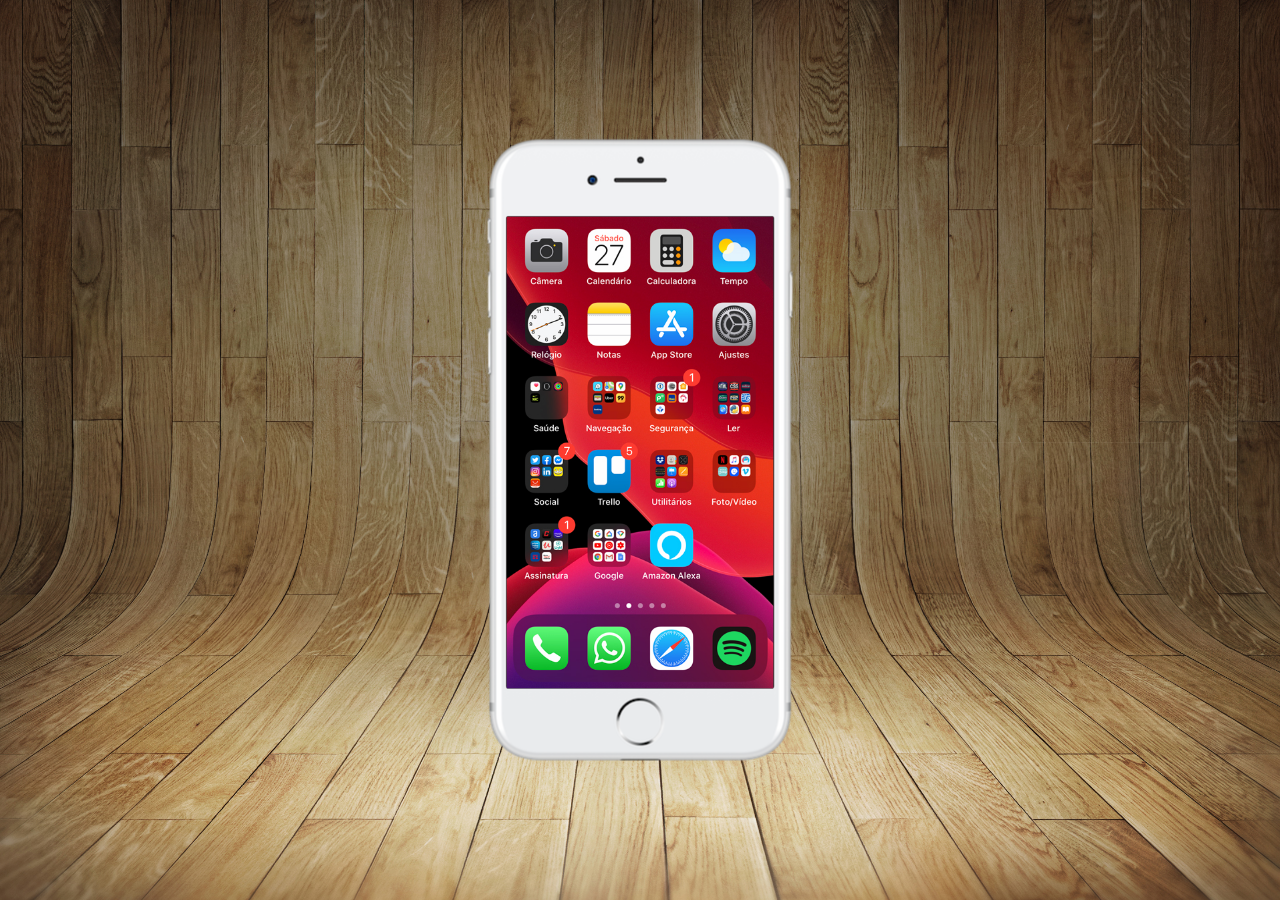
==== index.html @ cb938a86 "isocial first commit" ====
<!DOCTYPE html>
<html lang="en">
<head>
  <meta charset="UTF-8">
  <meta name="viewport" content="width=device-width, initial-scale=1.0">
  <link rel="shortcut icon" href="favicon.ico" type="image/x-icon">
  <link rel="stylesheet" href="./estilos/style.css">
  <title>Projeto redes sociais</title>
</head>
<body>
  <main>
    <section id="telefone">
      <iframe src="./home.html" name="tela" id="tela" frameborder="0">

      </iframe>
    </section>
    <section id="redes-sociais">

    </section>
  </main>
</body>
</html>
---- estilos/style.css ----
@charset "UTF-8";

* {
    margin: 0px;
    padding: 0px;
    font-family: Arial, Helvetica, sans-serif;
    font-size: 1em;
    box-sizing: border-box;
}

html, body {
    height: 100vh;
    width: 100vw;
    background-color: black;
}

body {
    background: url(../imagens/fundo-madeira.jpg) no-repeat top center;
    background-size: cover;
    background-attachment: fixed;
}

main {
    position: relative;
    height: 100vh;
}

section#telefone {
    position: absolute;
    top: 50%;
    left: 50%;
    transform: translate(-50%, -50%);
    height: 627px;
    width: 311px;
    background:url(../imagens/frame-iphone.png) no-repeat;
}

iframe#tela {
    position: relative;
    top: 80px;
    left: 22px;

    width: 267px;
    height: 472px;
}
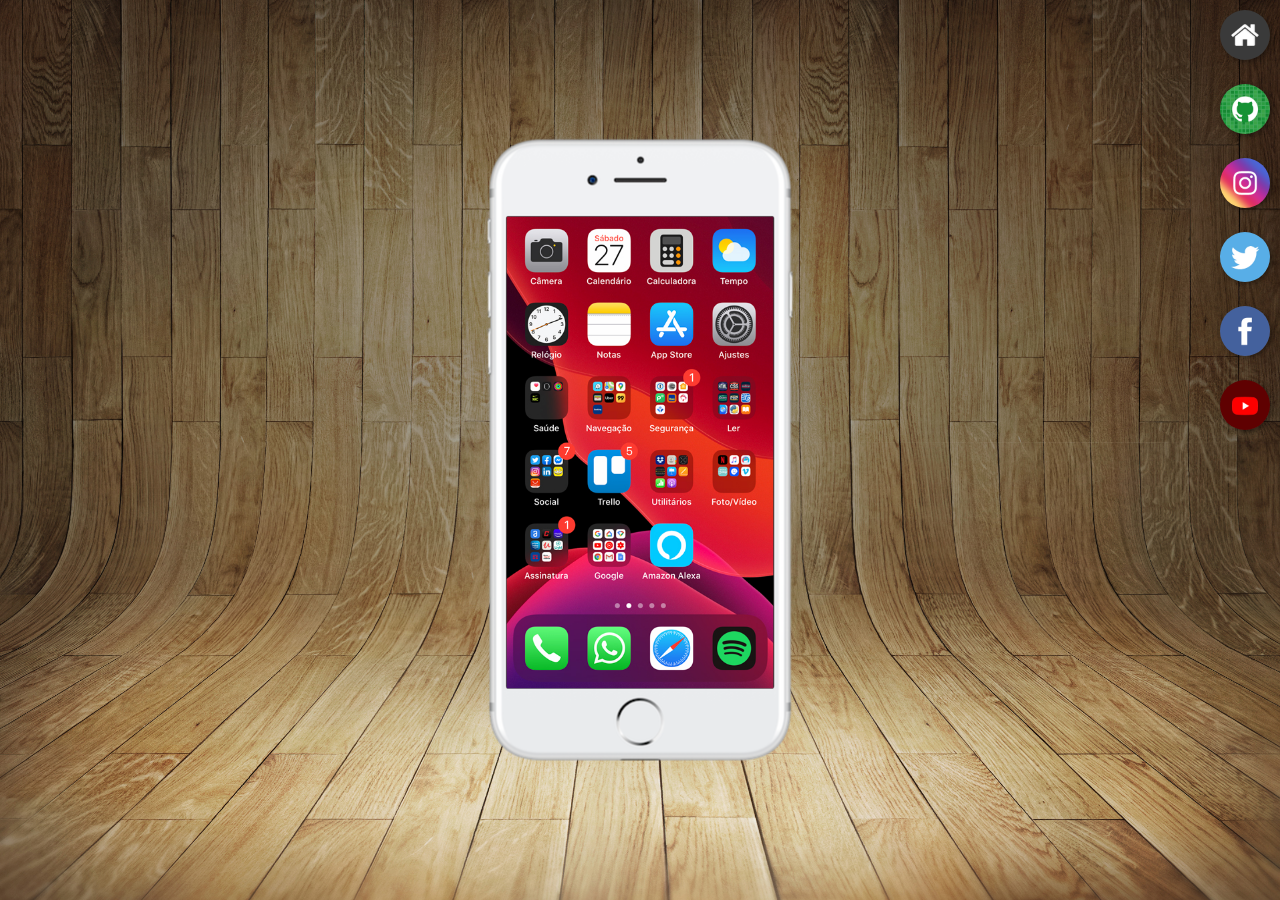
==== commit 3157a2fa: "mudando o estilo" ====
--- a/index.html
+++ b/index.html
@@ -15,7 +15,12 @@
       </iframe>
     </section>
     <section id="redes-sociais">
-
+      <a href="#" target="tela"><img src="./imagens/logo-home.jpg" alt="home"></a><br>
+      <a href="#" target="tela"><img src="./imagens/logo-github.jpg" alt="github"></a><br>
+      <a href="#" target="tela"><img src="./imagens/logo-instagram.jpg" alt="instagram"></a><br>
+      <a href="#" target="tela"><img src="./imagens/logo-twitter.jpg" alt="twitter"></a><br>
+      <a href="#" target="tela"><img src="./imagens/logo-facebook.jpg" alt="facebook"></a><br>
+      <a href="#" target="tela"><img src="./imagens/logo-youtube.jpg" alt="youtube"></a>
     </section>
   </main>
 </body>
--- a/estilos/style.css
+++ b/estilos/style.css
@@ -35,6 +35,24 @@
     background:url(../imagens/frame-iphone.png) no-repeat;
 }
 
+section#redes-sociais {
+    text-align: right;
+}
+
+section#redes-sociais img {
+    width:50px;
+    margin: 10px;
+    border-radius: 50%;
+    box-shadow: 2px 2px 5px rgba(0, 0, 0, 0.374);
+}
+
+section#redes-sociais img:hover{
+    border: 2px solid wheat;
+    transform: translate(-2px, -2px);
+    box-shadow: 5px 5px 10px rgba(0, 0, 0, 0.6);
+    transition: transform .3s, border .4s;
+}
+
 iframe#tela {
     position: relative;
     top: 80px;
